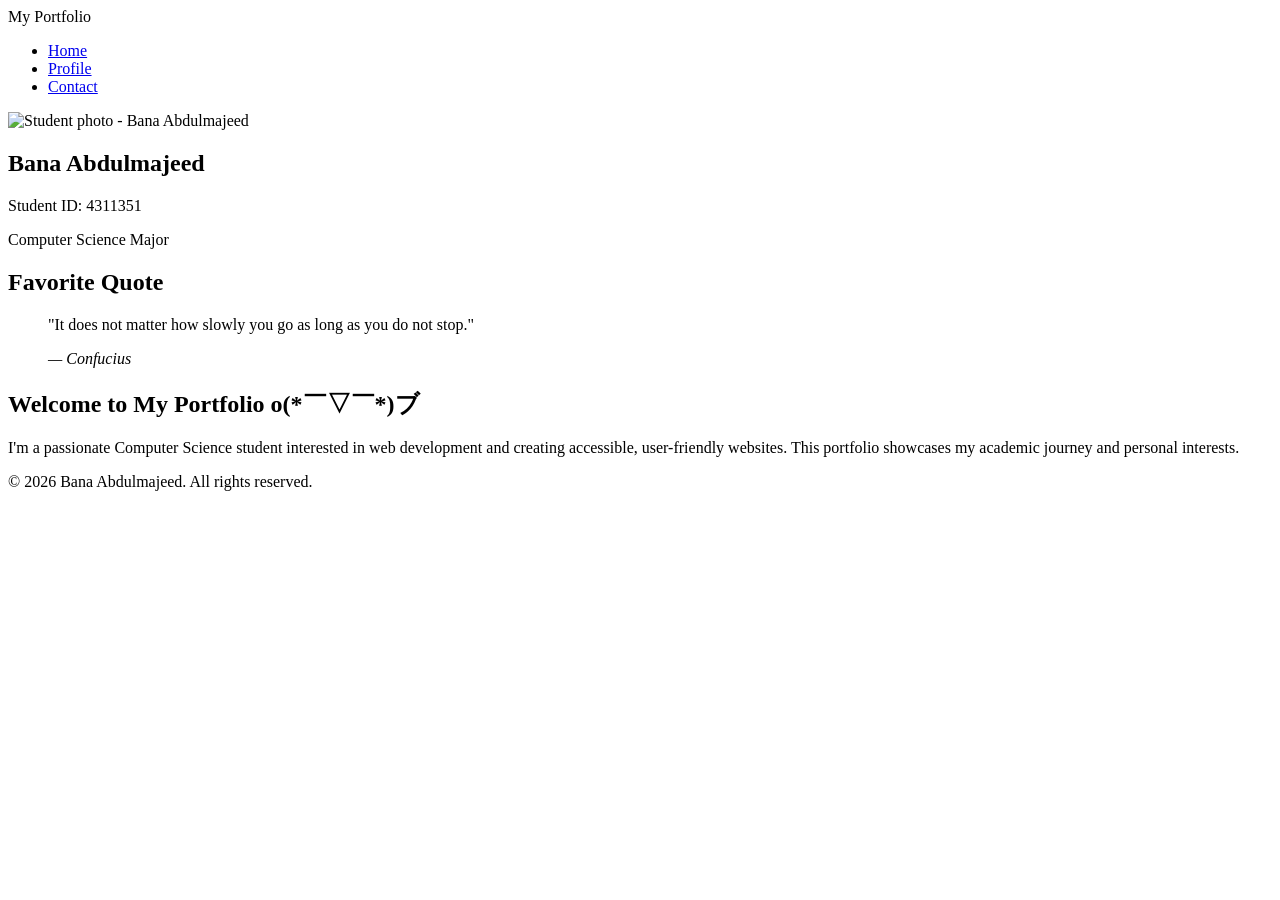
==== index.html @ ce084161 "Add files via upload" ====
<!DOCTYPE html>
<html lang="en"> 
<head>
    <meta charset="UTF-8"> 
   
    <title>mian Portfolio</title>
    <link rel="stylesheet" href="CSS/style.css">
</head>
<body>
    <header>
        <div class="logo">My Portfolio</div>
        <nav>
            <ul>
                <li><a href="index.html" class="active">Home</a></li>
                <li><a href="profile.html">Profile</a></li>
                <li><a href="contact.html">Contact</a></li>
            </ul>
        </nav>
    </header>

    <main>
        <section class="hero">
            <div class="hero-content">
                <div class="profile-image-container">
                    <img src="CSS/image_0001.jpg" alt="Student photo - Bana Abdulmajeed" class="profile-photo">
                </div>
                <h1>Bana Abdulmajeed</h1>
                <p class="student-id">Student ID: 4311351</p>
                <p class="major">Computer Science Major</p>
            </div>
        </section>

        <section class="quote-section">
            <h2>Favorite Quote</h2>
            <blockquote>
                <p>"It does not matter how slowly you go as long as you do not stop."</p>
                <cite>— Confucius</cite>
            </blockquote>
        </section>

        <section class="intro-section">
            <h2>Welcome to My Portfolio o(*￣▽￣*)ブ</h2>
            <p>I'm a passionate Computer Science student interested in web development and creating accessible, user-friendly websites. This portfolio showcases my academic journey and personal interests.</p>
        </section>
    </main>

    <footer>
        <p>&copy; 2026 Bana Abdulmajeed. All rights reserved.</p>
    </footer>
</body>
</html>
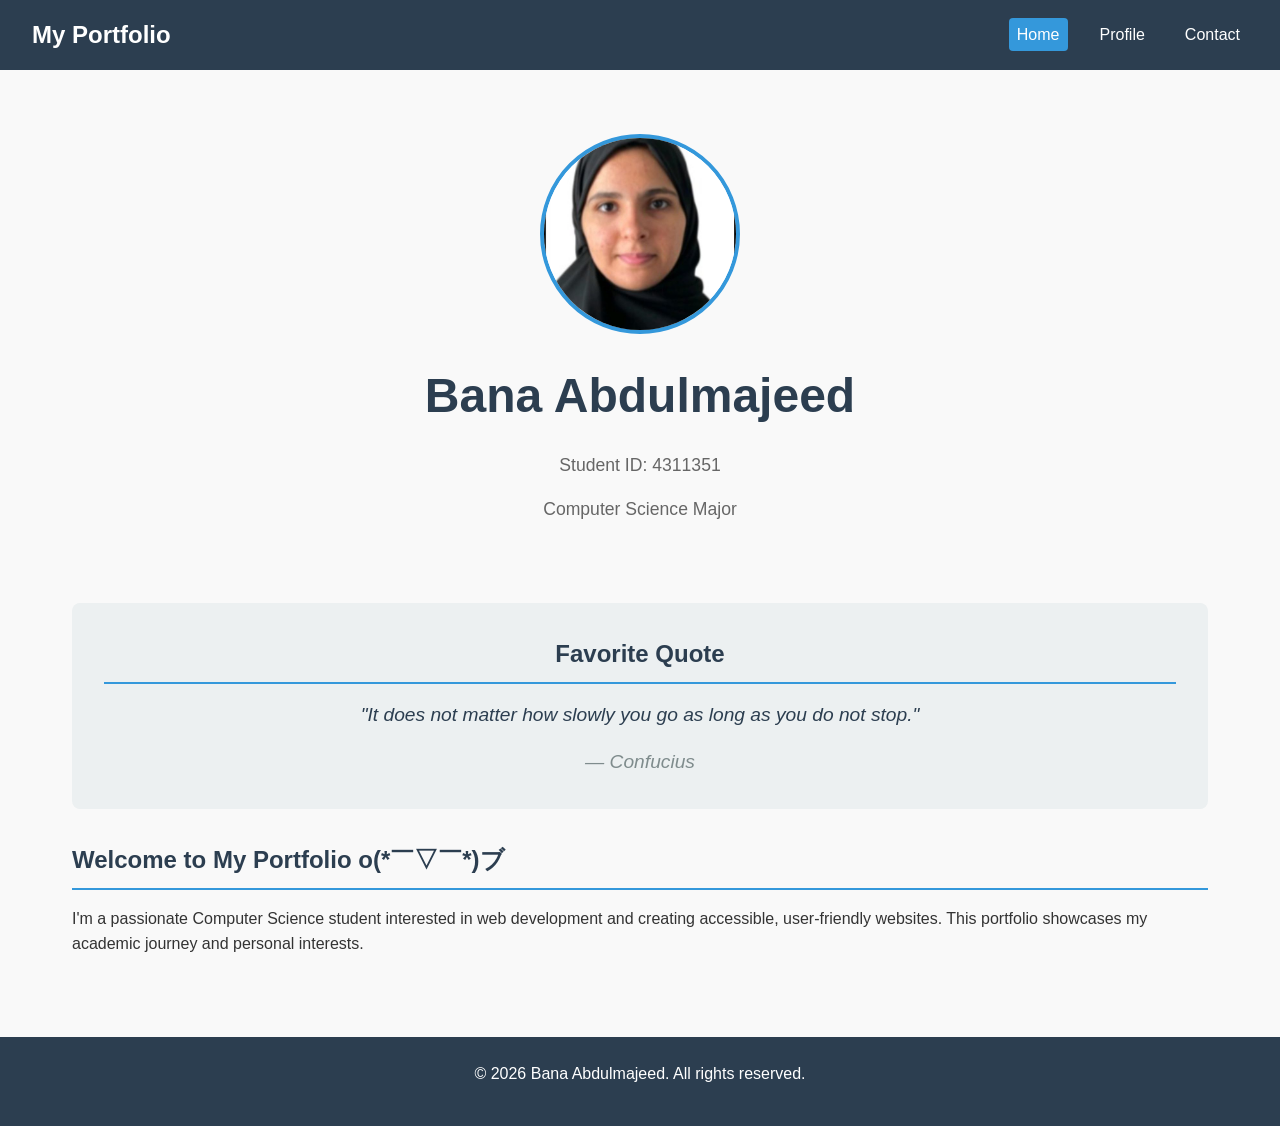
==== commit 8e25aa4c: "Fix HTML structure and update image paths" ====
--- a/index.html
+++ b/index.html
@@ -4,7 +4,7 @@
     <meta charset="UTF-8"> 
    
     <title>mian Portfolio</title>
-    <link rel="stylesheet" href="CSS/style.css">
+    <link rel="stylesheet" href="style.css">
 </head>
 <body>
     <header>
@@ -22,7 +22,7 @@
         <section class="hero">
             <div class="hero-content">
                 <div class="profile-image-container">
-                    <img src="CSS/image_0001.jpg" alt="Student photo - Bana Abdulmajeed" class="profile-photo">
+                    <img src="image_0001.jpg" alt="Student photo - Bana Abdulmajeed" class="profile-photo">
                 </div>
                 <h1>Bana Abdulmajeed</h1>
                 <p class="student-id">Student ID: 4311351</p>
@@ -48,4 +48,4 @@
         <p>&copy; 2026 Bana Abdulmajeed. All rights reserved.</p>
     </footer>
 </body>
-</html>+</html>
--- a/style.css
+++ b/style.css
@@ -0,0 +1,410 @@
+/* ===== RESET & BASE STYLES ===== */
+* {
+    margin: 0;
+    padding: 0;
+    box-sizing: border-box;
+}
+
+body {
+    font-family: 'Segoe UI', Tahoma, Geneva, Verdana, sans-serif;
+    line-height: 1.6;
+    color: #333;
+    background-color: #f9f9f9;
+    min-height: 100vh;
+    display: flex;
+    flex-direction: column;
+}
+
+/* ===== TYPOGRAPHY ===== */
+h1, h2, h3 {
+    margin-bottom: 1rem;
+    color: #2c3e50;
+}
+
+h1 {
+    font-size: 2rem;
+}
+
+h2 {
+    font-size: 1.5rem;
+    border-bottom: 2px solid #3498db;
+    padding-bottom: 0.5rem;
+}
+
+h3 {
+    font-size: 1.2rem;
+    color: #3498db;
+}
+
+p {
+    margin-bottom: 1rem;
+}
+
+/* ===== HEADER & NAVIGATION ===== */
+header {
+    background-color: #2c3e50;
+    color: white;
+    padding: 1rem;
+    display: flex;
+    flex-direction: column;
+    align-items: center;
+    gap: 1rem;
+}
+
+.logo {
+    font-size: 1.5rem;
+    font-weight: bold;
+}
+
+nav ul {
+    list-style: none;
+    display: flex;
+    gap: 1.5rem;
+}
+
+nav a {
+    color: white;
+    text-decoration: none;
+    padding: 0.5rem;
+    border-radius: 4px;
+    transition: background-color 0.3s;
+}
+
+nav a:hover,
+nav a.active {
+    background-color: #3498db;
+}
+
+/* ===== MAIN CONTENT ===== */
+main {
+    flex: 1;
+    padding: 2rem 1rem;
+    max-width: 1200px;
+    margin: 0 auto;
+    width: 100%;
+}
+
+.page-title {
+    text-align: center;
+    margin-bottom: 2rem;
+}
+
+/* ===== HERO SECTION (Home Page) ===== */
+.hero {
+    text-align: center;
+    padding: 2rem 0;
+}
+
+.profile-image-container {
+    width: 200px;
+    height: 200px;
+    margin: 0 auto 1.5rem;
+    border-radius: 50%;
+    overflow: hidden;
+    border: 4px solid #3498db;
+}
+
+.profile-photo {
+    width: 100%;
+    height: 100%;
+    object-fit: cover;
+}
+
+.student-id,
+.major {
+    color: #666;
+    font-size: 1.1rem;
+}
+
+/* ===== QUOTE SECTION ===== */
+.quote-section {
+    background-color: #ecf0f1;
+    padding: 2rem;
+    border-radius: 8px;
+    margin: 2rem 0;
+    text-align: center;
+}
+
+blockquote {
+    font-size: 1.2rem;
+    font-style: italic;
+    color: #2c3e50;
+}
+
+cite {
+    display: block;
+    margin-top: 1rem;
+    color: #7f8c8d;
+}
+
+/* ===== INTERESTS SECTION (Profile Page) ===== */
+.interests-section {
+    margin: 3rem 0;
+}
+
+.interests-grid {
+    display: grid;
+    grid-template-columns: 1fr;
+    gap: 1.5rem;
+    margin-top: 1.5rem;
+}
+
+.interest-card {
+    background: white;
+    padding: 1.5rem;
+    border-radius: 8px;
+    box-shadow: 0 2px 4px rgba(0,0,0,0.1);
+    transition: transform 0.3s;
+}
+
+.interest-card:hover {
+    transform: translateY(-5px);
+}
+
+/* ===== CV SECTION ===== */
+.cv-section {
+    background: white;
+    padding: 2rem;
+    border-radius: 8px;
+    margin-bottom: 2rem;
+}
+
+.cv-content ul {
+    list-style-position: inside;
+    margin: 1rem 0;
+}
+
+/* ===== GOALS SECTION ===== */
+.goals-section {
+    background-color: #e8f4f8;
+    padding: 2rem;
+    border-radius: 8px;
+    margin-top: 2rem;
+}
+
+/* ===== CONTACT PAGE ===== */
+.contact-cards {
+    display: flex;
+    flex-direction: column;
+    gap: 1.5rem;
+    margin: 2rem 0;
+}
+
+.contact-card {
+    background: white;
+    padding: 1.5rem;
+    border-radius: 8px;
+    box-shadow: 0 2px 4px rgba(0,0,0,0.1);
+    text-align: center;
+}
+
+.contact-card a {
+    color: #3498db;
+    text-decoration: none;
+}
+
+.social-links {
+    list-style: none;
+    display: flex;
+    justify-content: center;
+    gap: 1rem;
+}
+
+/* ===== CONTACT FORM ===== */
+.contact-form-section {
+    margin-top: 3rem;
+}
+
+.contact-form {
+    display: grid;
+    grid-template-columns: 1fr;
+    gap: 1.5rem;
+    background: white;
+    padding: 2rem;
+    border-radius: 8px;
+    box-shadow: 0 2px 4px rgba(0,0,0,0.1);
+}
+
+.form-group {
+    display: flex;
+    flex-direction: column;
+    gap: 0.5rem;
+}
+
+label {
+    font-weight: 600;
+    color: #2c3e50;
+}
+
+input,
+textarea {
+    padding: 0.8rem;
+    border: 1px solid #ddd;
+    border-radius: 4px;
+    font-family: inherit;
+    font-size: 1rem;
+}
+
+input:focus,
+textarea:focus {
+    outline: 2px solid #3498db;
+    border-color: transparent;
+}
+
+.submit-btn {
+    background-color: #3498db;
+    color: white;
+    padding: 1rem 2rem;
+    border: none;
+    border-radius: 4px;
+    font-size: 1.1rem;
+    cursor: pointer;
+    transition: background-color 0.3s;
+}
+
+.submit-btn:hover {
+    background-color: #2980b9;
+}
+
+/* ===== FOOTER ===== */
+footer {
+    background-color: #2c3e50;
+    color: white;
+    text-align: center;
+    padding: 1.5rem;
+    margin-top: 2rem;
+}
+
+/* ===== MEDIA QUERIES (Mobile-First) ===== */
+
+/* Tablet Styles (600px and up) */
+@media screen and (min-width: 600px) {
+    header {
+        flex-direction: row;
+        justify-content: space-between;
+        padding: 1rem 2rem;
+    }
+
+    .interests-grid {
+        grid-template-columns: repeat(2, 1fr);
+    }
+
+    .contact-cards {
+        flex-direction: row;
+        flex-wrap: wrap;
+        justify-content: center;
+    }
+
+    .contact-card {
+        flex: 0 1 calc(50% - 0.75rem);
+    }
+
+    h1 {
+        font-size: 2.5rem;
+    }
+}
+
+/* Desktop Styles (900px and up) */
+@media screen and (min-width: 900px) {
+    .interests-grid {
+        grid-template-columns: repeat(3, 1fr);
+    }
+
+    .contact-card {
+        flex: 0 1 calc(33.333% - 1rem);
+    }
+
+    .contact-form {
+        grid-template-columns: repeat(2, 1fr);
+    }
+
+    .form-group:last-of-type {
+        grid-column: span 2;
+    }
+
+    .submit-btn {
+        grid-column: span 2;
+        justify-self: center;
+        min-width: 200px;
+    }
+
+    h1 {
+        font-size: 3rem;
+    }
+}
+
+/* Large Desktop Styles (1200px and up) */
+@media screen and (min-width: 1200px) {
+    main {
+        padding: 2rem;
+    }
+}
+
+/* ===== ACCESSIBILITY ===== */
+
+/* Skip link for keyboard navigation */
+.skip-link {
+    position: absolute;
+    top: -40px;
+    left: 0;
+    background: #3498db;
+    color: white;
+    padding: 8px;
+    z-index: 100;
+}
+
+.skip-link:focus {
+    top: 0;
+}
+
+/* Focus styles for keyboard navigation */
+a:focus,
+button:focus,
+input:focus,
+textarea:focus {
+    outline: 3px solid #3498db;
+    outline-offset: 2px;
+}
+
+/* High contrast mode support */
+@media (prefers-contrast: high) {
+    body {
+        background: white;
+        color: black;
+    }
+    
+    a {
+        color: #0000EE;
+    }
+    
+    button {
+        border: 2px solid black;
+    }
+}
+
+/* Reduced motion preference */
+@media (prefers-reduced-motion: reduce) {
+    * {
+        animation: none !important;
+        transition: none !important;
+    }
+}
+
+/* ===== PRINT STYLES ===== */
+@media print {
+    header,
+    footer,
+    .contact-form {
+        display: none;
+    }
+    
+    body {
+        background: white;
+        color: black;
+    }
+    
+    a {
+        color: black;
+        text-decoration: underline;
+    }
+}
